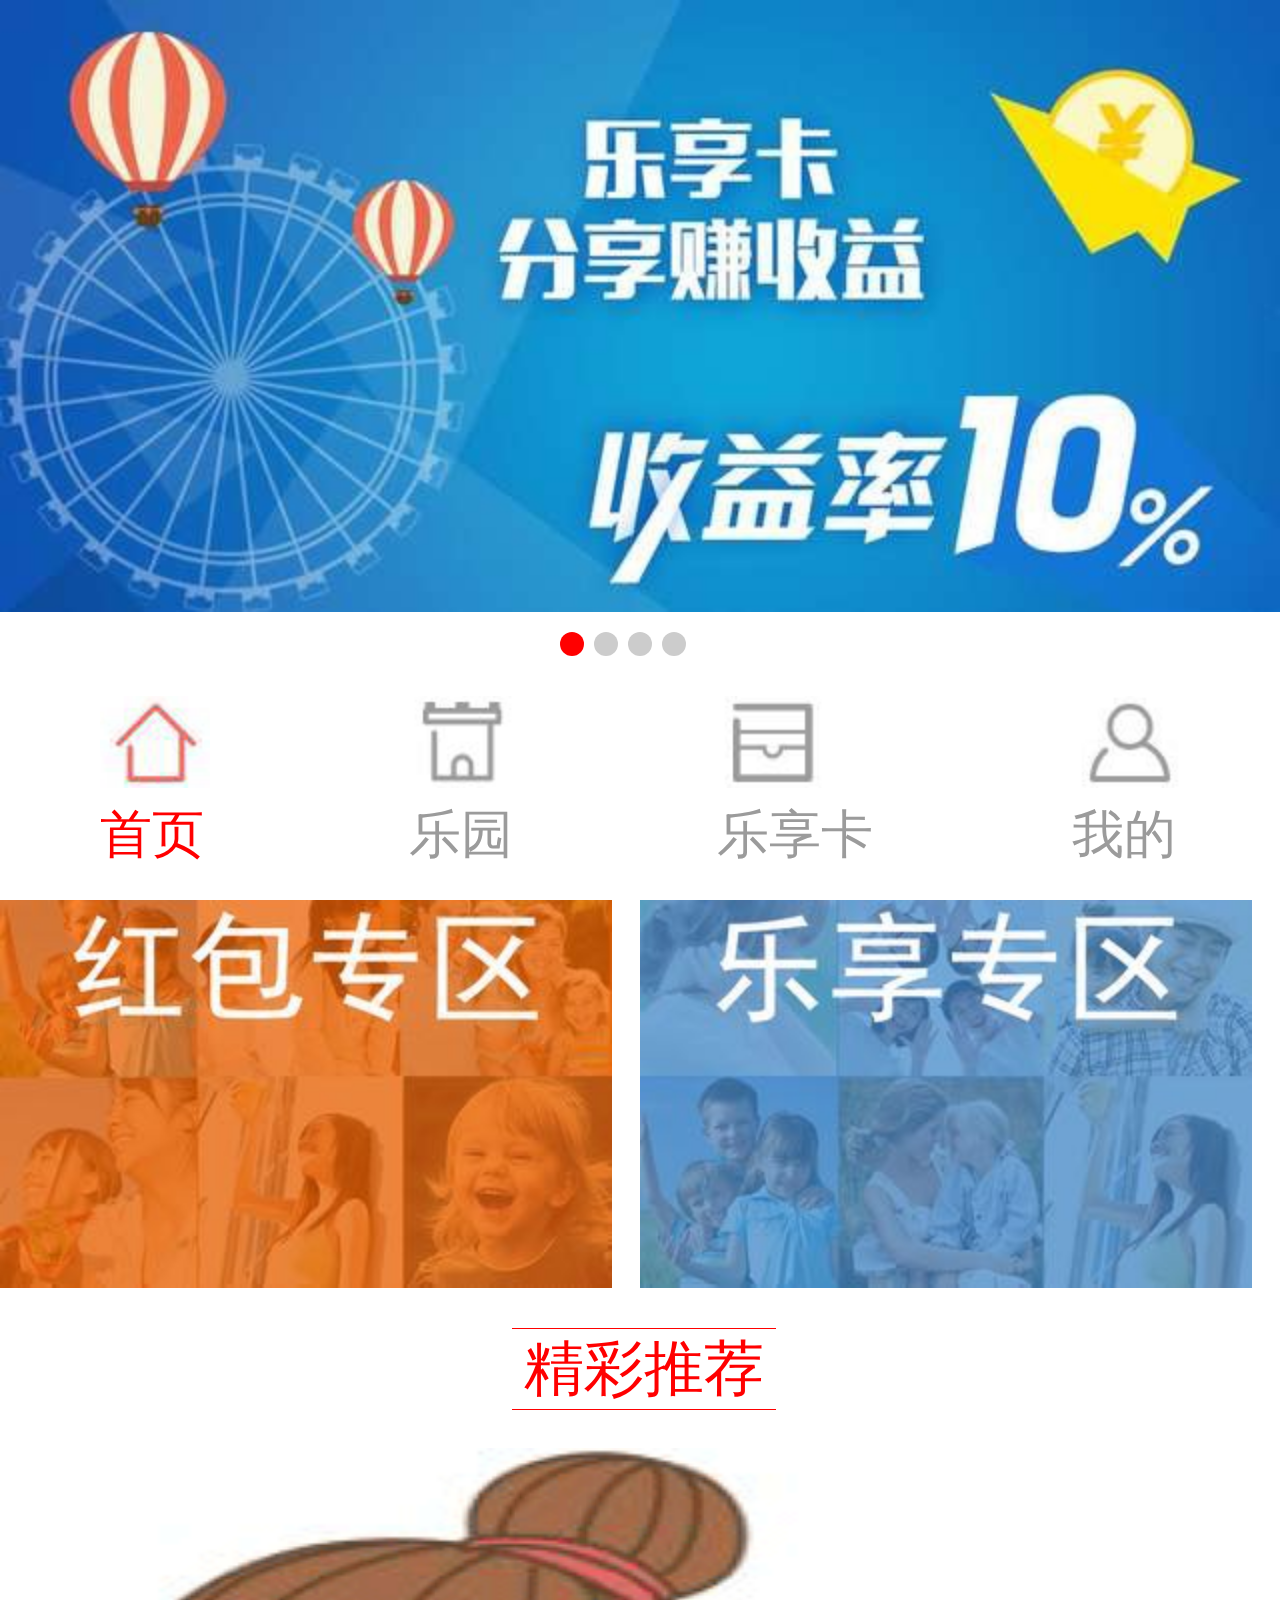
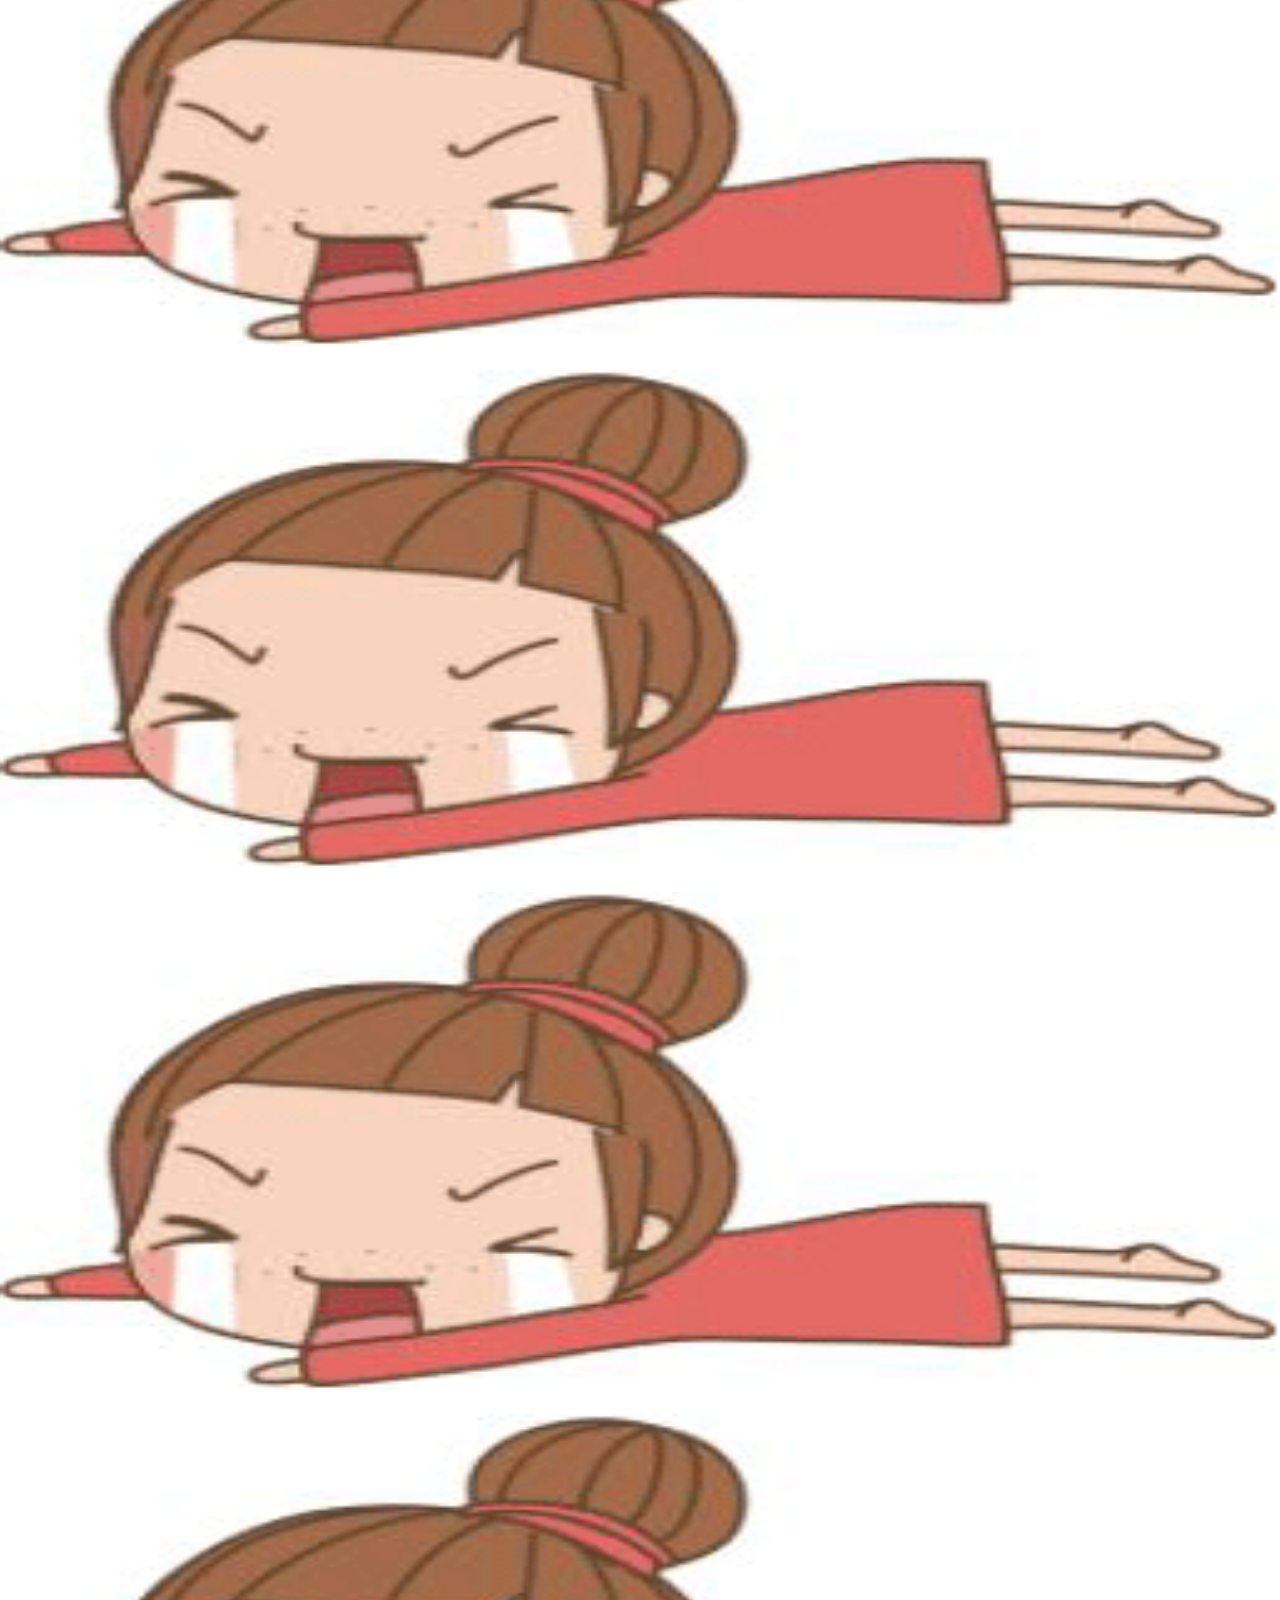
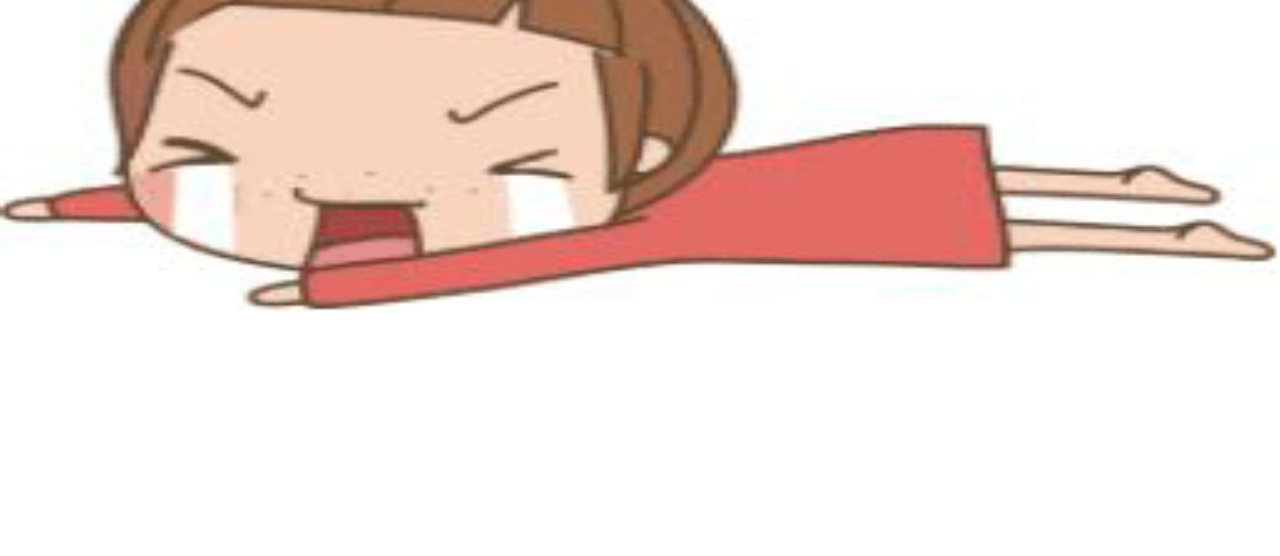
==== amd_demo/index_back.html @ 2a7d0b89 "O" ====
<!doctype html>
<html lang="en">
<head>
	<meta charset="UTF-8">
   <meta name="viewport" content="initial-scale=1.0, maximum-scale=1.0, user-scalable=no" />
<link rel="stylesheet" type="text/css" href="css/reset.css"/>
 <link rel="stylesheet" type="text/css" href="css/footer.css"/>

 <title>Document</title>
<script>
        (function (doc, win) {
            var docEl = doc.documentElement;
            var resizeEvt = 'orientationchange' in window ? 'orientationchange' : 'resize';
            var recalc = function () {
                var clientWidth = docEl.clientWidth;
                if (!clientWidth) return;
                docEl.style.fontSize = (clientWidth/16).toFixed(1) + 'px';
            };
            recalc();
            if (!doc.addEventListener) return;
            win.addEventListener(resizeEvt, recalc, false);
        })(document, window);
        //640px时1rem是40px
    </script>
</head>

<body>
  <div id="tc">	
  </div>
  <div class="footer">
	  	<a href="#/home">
	  	  <img src="img/logo1.gif"/>
	  	  <span class="footer-a-span">首页</span>
	  	</a>
	  	<a href="#/leyuan">
	  	  <img src="img/logo2b.gif"/>
	  	  <span>乐园</span>
	  	</a>
	  	<a href="#/order">
	  	  <img src="img/logo3b.gif"/>
	  	  <span>乐享卡</span>
	  	</a>	  	
	  	<a href="#/mine">
	  	  <img src="img/logo4b.gif"/>
	  	  <span>我的</span>
	  	</a>
  </div>
 <script src="mod/footer.js"></script>
  <script type="text/javascript" src="lib/require.js" data-main="main.js"></script>
  <!--?????-->
  <!--<script type="text/javascript" src="main.js"></script>-->
</body>
</html>
---- amd_demo/css/footer.css ----
*{
  margin: 0;
  padding: 0;
}
ul,li{
  list-style: none;
}
.footer{
  width:16rem;
  display: flex;
  height: 3rem;
  background-color: white;
  position: fixed;
  bottom: 0;
  left: 0;
  z-index: 99;
}
.footer a{
  display: block;
  height: 3rem;
  flex-grow: 1;
  float: left;
  overflow: hidden;
}
.footer a img{
  width:1.375rem;
  height:1.15rem;
  margin: 0.45rem 0 0 1.25rem;	
  cursor: pointer;
}
.footer a span{
  display: block;
  font-size:0.65rem;
  color: #9B9B9B;
  margin: 0.15rem 0 0 1.25rem;	
  cursor: pointer;

}
.footer a .footer-a-span{
  color: red;
}
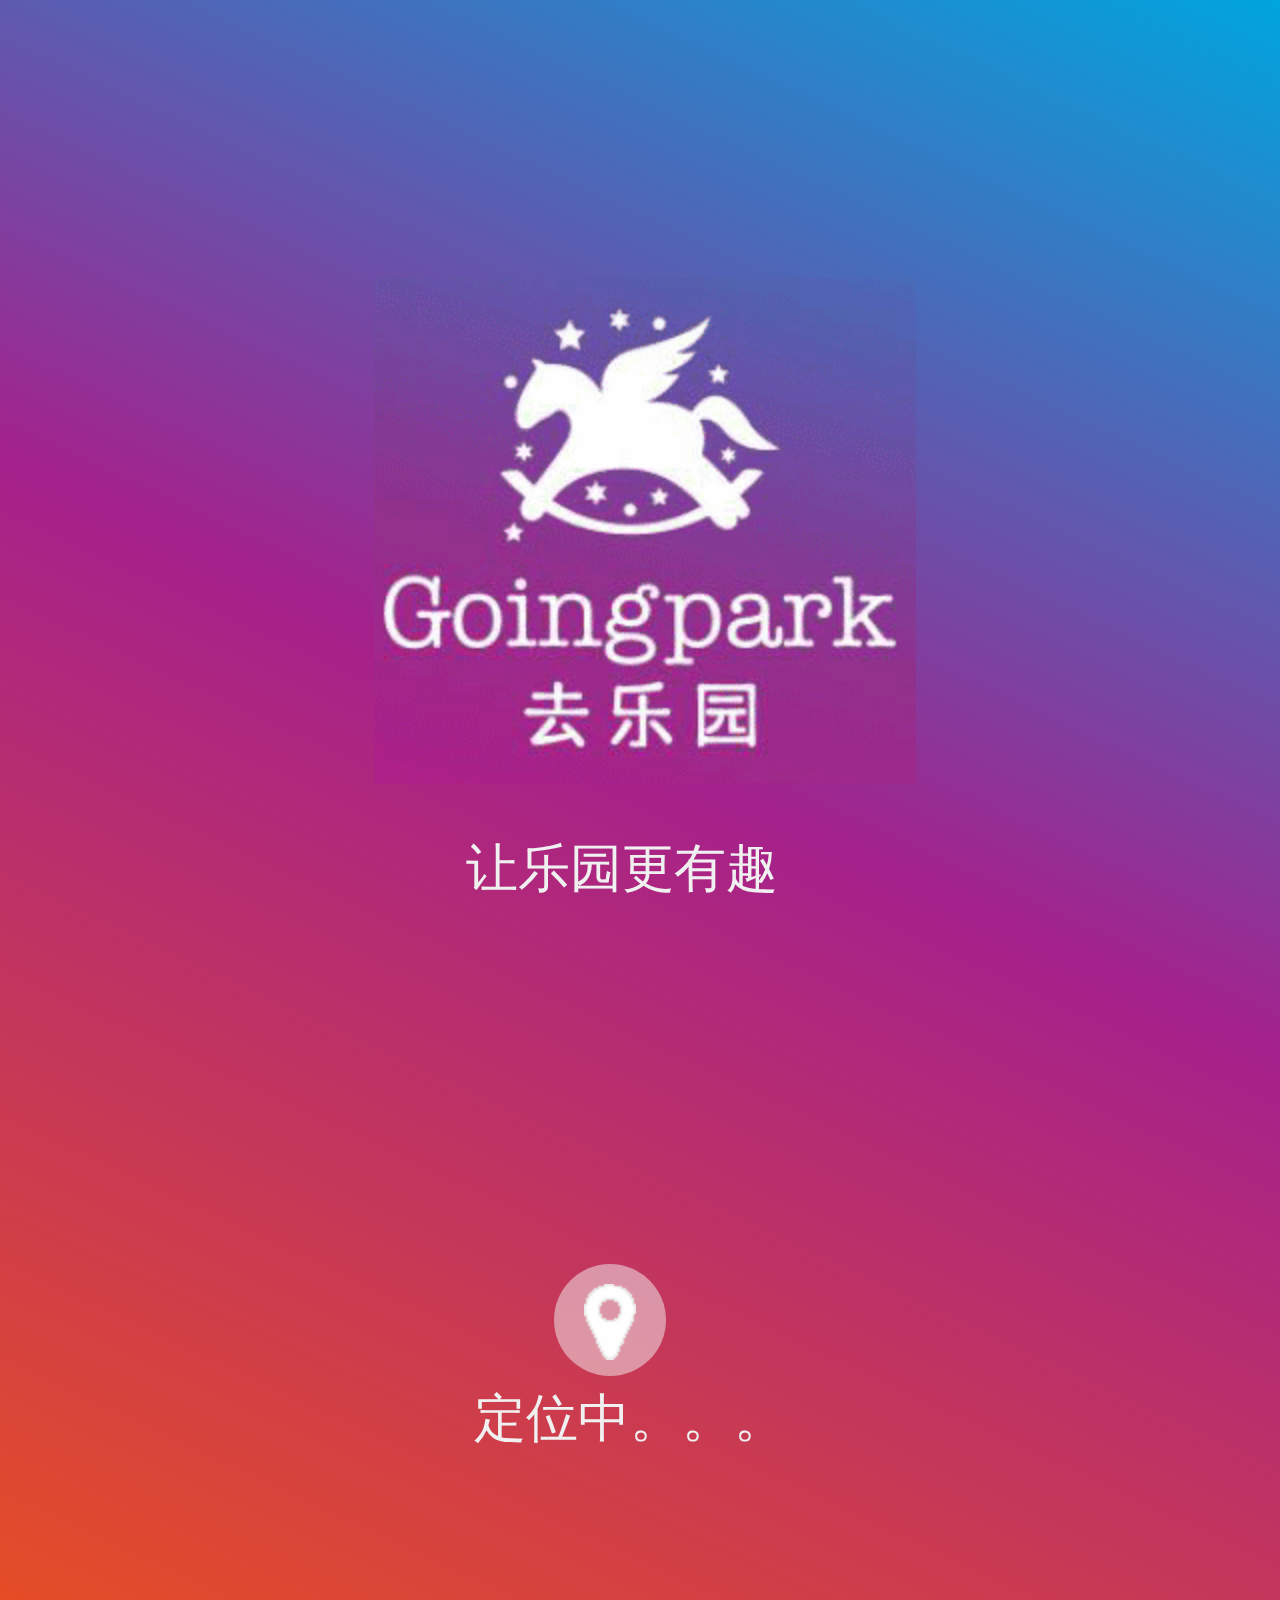
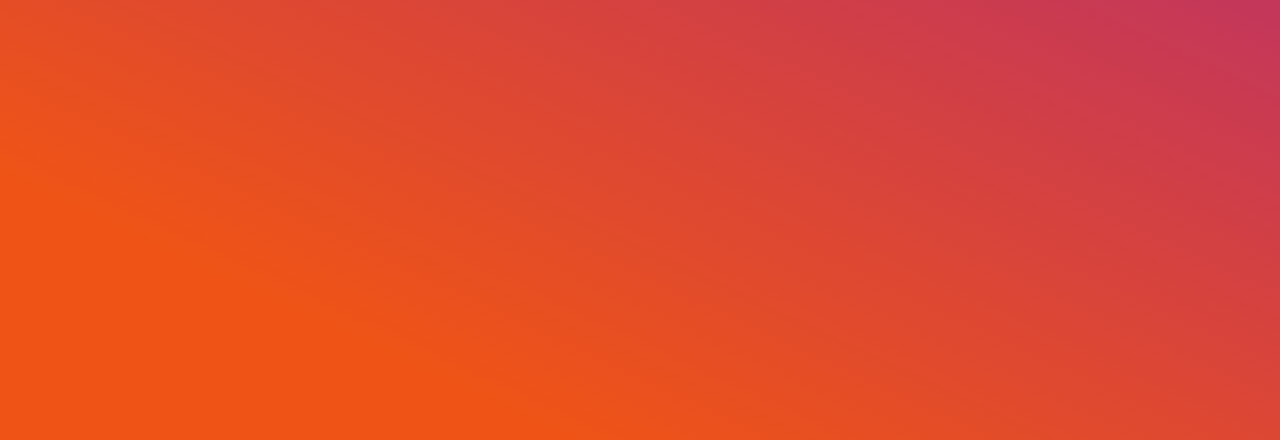
==== commit a6a7801d: "p" ====
--- a/amd_demo/index_back.html
+++ b/amd_demo/index_back.html
@@ -3,10 +3,11 @@
 <head>
 	<meta charset="UTF-8">
    <meta name="viewport" content="initial-scale=1.0, maximum-scale=1.0, user-scalable=no" />
-<link rel="stylesheet" type="text/css" href="css/reset.css"/>
+ <link rel="stylesheet" type="text/css" href="css/reset.css"/>
  <link rel="stylesheet" type="text/css" href="css/footer.css"/>
+ <link rel="stylesheet" type="text/css" href="css/index0.css"/>
 
- <title>Document</title>
+ <title>去乐园</title>
 <script>
         (function (doc, win) {
             var docEl = doc.documentElement;
@@ -26,6 +27,14 @@
 
 <body>
   <div id="tc">	
+    <a class="wrapper" href="index_back.html">
+			<img src="img/myself1/images/welcome_03.png" />
+			<!--<img src="img/myself1/images/welcome1_06.png" />-->
+			<img src="img/map.gif" id="img3"/>
+			<span>让乐园更有趣</span>
+			<span id="span2">定位中。。。</span>
+			<span></span>
+	</a>
   </div>
   <div class="footer">
 	  	<a href="#/home">
@@ -49,5 +58,6 @@
   <script type="text/javascript" src="lib/require.js" data-main="main.js"></script>
   <!--?????-->
   <!--<script type="text/javascript" src="main.js"></script>-->
+  
 </body>
 </html>
--- a/amd_demo/css/index0.css
+++ b/amd_demo/css/index0.css
@@ -0,0 +1,83 @@
+.wrapper{
+  display: block;
+  width: 16rem;
+  height: 25.5rem;
+  background:linear-gradient(205deg,#00A5DE,#A5218C 40%,#EF5416 90%) ;
+  overflow: hidden;
+  position: relative;
+  z-index: 999;
+}	
+.wrapper img{
+  display: block;
+  
+}
+.wrapper img:nth-of-type(1){
+  width:6.775rem;
+  height:6.325rem;
+  margin:3.475rem 0 0 4.675rem;
+}
+.wrapper img:nth-of-type(2){
+  width:16rem;
+  height:10.425rem;
+  margin-top: 6.825rem;
+}
+.wrapper img:nth-of-type(2){
+  width:0.65rem;
+  height:0.95rem;
+  position: absolute;
+  top: 9.225rem;
+  left:7.3rem;
+  animation:span2 1.5s  linear infinite;
+  z-index: 2;
+}
+.wrapper span:nth-of-type(1){
+  display: block;
+  position: absolute;
+  top: 10.425rem;
+  left: 5.825rem;
+  color: #F0F0F0;
+  font-size:0.65rem;
+}
+.wrapper span:nth-of-type(2){
+  display: block;
+  position: absolute;
+  top: 17.3rem;
+  left: 5.925rem;
+  color: #F0F0F0;
+  font-size:0.65rem;
+}
+.wrapper span:nth-of-type(3){
+  display: block;
+  position: absolute;
+  top: 15.8rem;
+  left: 6.93rem;
+  background-color: #F4F4F4;
+  height: 1.4rem;
+  width: 1.4rem;
+  border-radius:50% ;
+  opacity: 0.5;
+  animation:span3 1.5s  linear infinite;
+  
+}
+@keyframes span2{
+	0%{
+	  opacity: 1;
+	}
+	50%{
+	  opacity: 0;
+	}
+	100%{
+	  opacity: 1;
+	}
+}
+@keyframes span3{
+	0%{
+	  opacity: 0.5;
+	}
+	50%{
+	  opacity: 0;
+	}
+	100%{
+	  opacity: 0.5;
+	}
+}
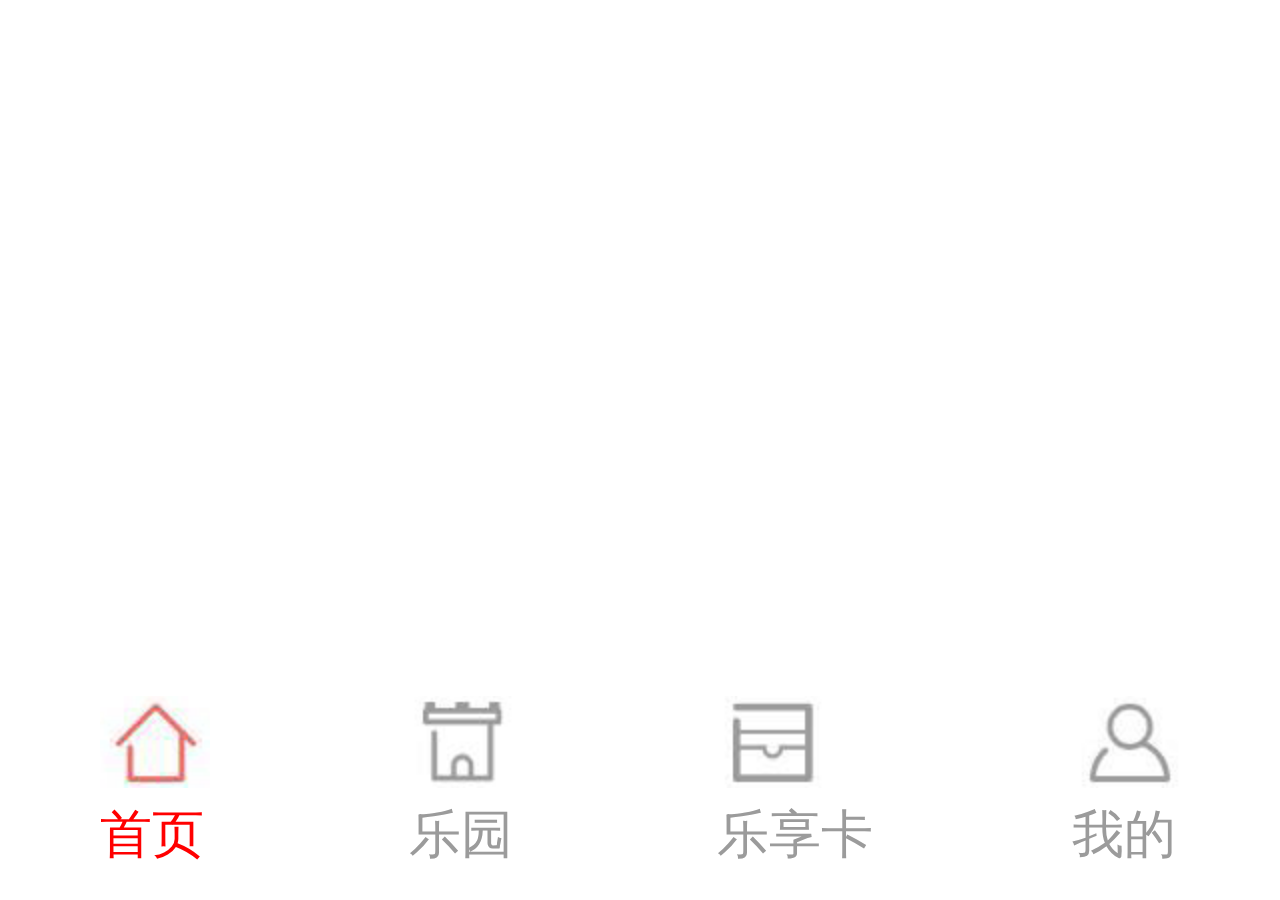
==== commit 00dd6538: "0" ====
--- a/amd_demo/index_back.html
+++ b/amd_demo/index_back.html
@@ -27,14 +27,7 @@
 
 <body>
   <div id="tc">	
-    <a class="wrapper" href="index_back.html">
-			<img src="img/myself1/images/welcome_03.png" />
-			<!--<img src="img/myself1/images/welcome1_06.png" />-->
-			<img src="img/map.gif" id="img3"/>
-			<span>让乐园更有趣</span>
-			<span id="span2">定位中。。。</span>
-			<span></span>
-	</a>
+    
   </div>
   <div class="footer">
 	  	<a href="#/home">
--- a/amd_demo/css/index0.css
+++ b/amd_demo/css/index0.css
@@ -25,7 +25,7 @@
   width:0.65rem;
   height:0.95rem;
   position: absolute;
-  top: 9.225rem;
+  top: 9.2rem;
   left:7.3rem;
   animation:span2 1.5s  linear infinite;
   z-index: 2;
